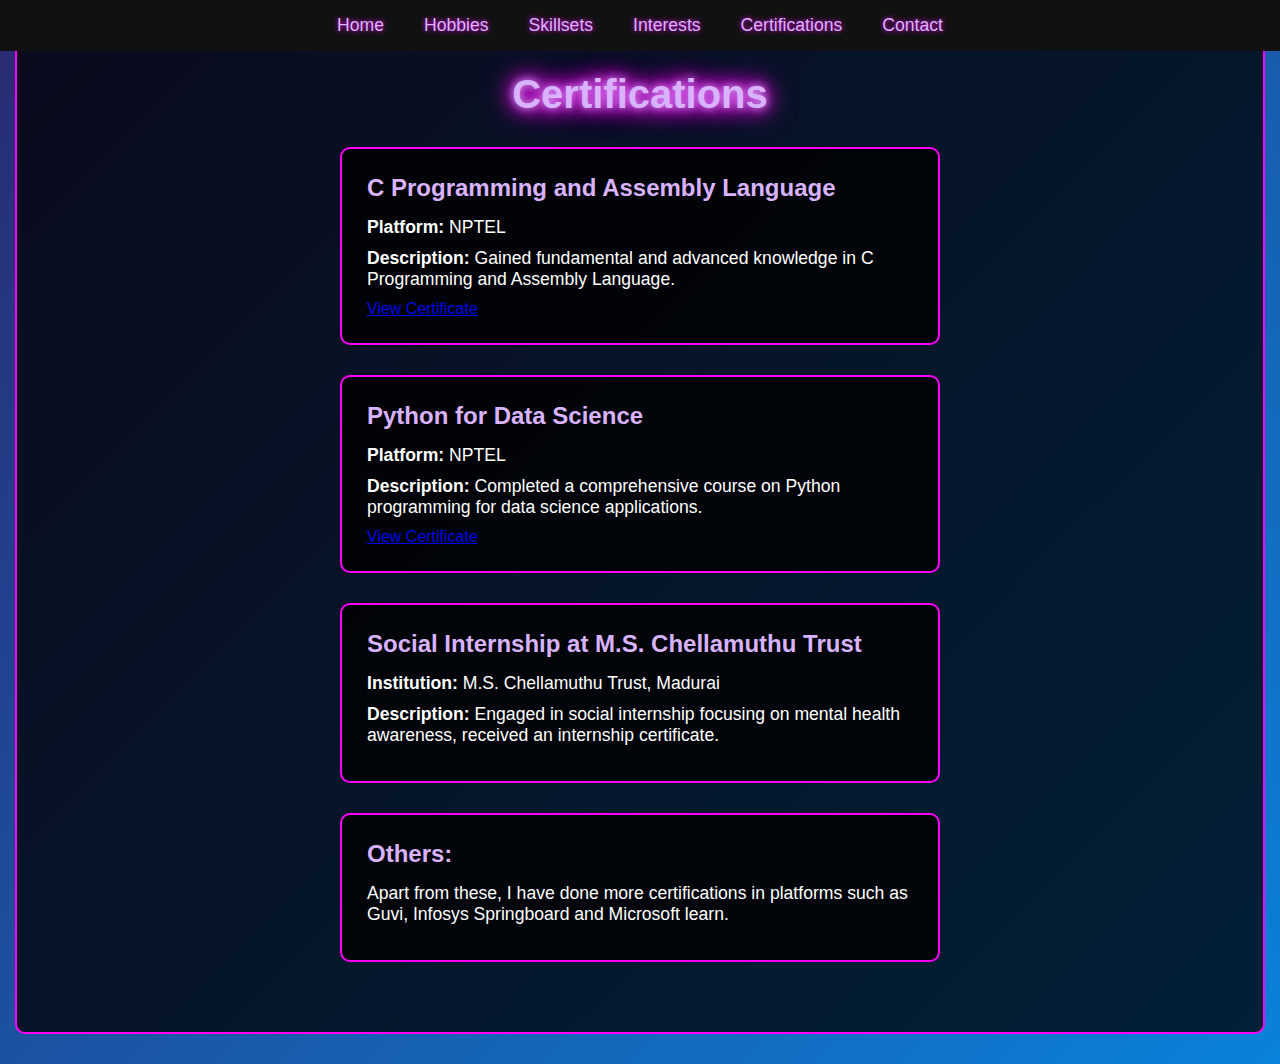
==== certifications.html @ f2aca9fd "Initial commit" ====
<!DOCTYPE html>
<html lang="en">
<head>
    <meta charset="UTF-8">
    <meta name="viewport" content="width=device-width, initial-scale=1.0">
    <title>Cyberpunk Portfolio - Certifications</title>
    <link rel="stylesheet" href="style.css">
</head>
<body>
    <header>
        <nav>
            <ul>
                <li><a href="index.html">Home</a></li>
                <li><a href="hobbies.html">Hobbies</a></li>
                <li><a href="skillsets.html">Skillsets</a></li>
                <li><a href="interests.html">Interests</a></li>
                <li><a href="certifications.html">Certifications</a></li>
                <li><a href="contact.html">Contact</a></li>
            </ul>
        </nav>
    </header>

    <main>
        <section class="certifications-section">
    <h1 class="neon-text">Certifications</h1>
    
    <div class="certification-card">
        <h2>C Programming and Assembly Language</h2>
        <p><strong>Platform:</strong> NPTEL</p>
        <p><strong>Description:</strong> Gained fundamental and advanced knowledge in C Programming and Assembly Language.</p>
        <a href="NPTEL 1.pdf" target="_blank" class="certificate-button">View Certificate</a>

    </div>

    <div class="certification-card">
        <h2>Python for Data Science</h2>
        <p><strong>Platform:</strong> NPTEL</p>
        <p><strong>Description:</strong> Completed a comprehensive course on Python programming for data science applications.</p>
        <a href="NPTEL 2.pdf" target="_blank" class="certificate-button">View Certificate</a>
    </div>

    <div class="certification-card">
        <h2>Social Internship at M.S. Chellamuthu Trust</h2>
        <p><strong>Institution:</strong> M.S. Chellamuthu Trust, Madurai</p>
        <p><strong>Description:</strong> Engaged in social internship focusing on mental health awareness, received an internship certificate.</p>
    </div>
    <div class="certification-card">
        <h2>Others:</h2>
        <p>Apart from these, I have done more certifications in platforms such as Guvi, Infosys Springboard and Microsoft learn.</p>
    </div>

</section>

  
    </main>

    <script src="script.js"></script>
</body>
</html>
---- style.css ----
/* Basic Reset */
* {
    margin: 0;
    padding: 0;
    box-sizing: border-box;
}

body {
    background: linear-gradient(135deg, #2a2a72, #009ffd, #6a0572, #ff005d);
    background-size: 400% 400%;
    animation: gradientMove 12s ease infinite;
    font-family: 'Orbitron', sans-serif;
    color: #fff;
    overflow-x: hidden;
}

/* Smooth Gradient Animation */
@keyframes gradientMove {
    0% { background-position: 0% 50%; }
    50% { background-position: 100% 50%; }
    100% { background-position: 0% 50%; }
}
/* Contact Section */
.contact-box {
    margin: 50px auto;
    padding: 40px;
    background-color: rgba(0, 0, 0, 0.8); /* Dark transparent background */
    border-radius: 15px;
    border: 2px solid #ff00ff; /* Cyberpunk border */
    max-width: 600px;
    text-align: center;
}

.contact-box h1 {
    margin-bottom: 20px;
}

.contact-details {
    display: flex;
    flex-direction: column;
    align-items: center;
}

.contact-details a {
    color: #d9b3ff;
    font-size: 1.5rem;
    margin: 10px 0;
    text-decoration: none;
    transition: transform 0.3s ease, color 0.3s ease;
}

.contact-details a:hover {
    color: #ff00ff;
    transform: scale(1.1);
}

/* Contact Icons */
.contact-details i {
    margin-right: 10px;
    color: #d9b3ff;
    font-size: 2rem;
    transition: transform 0.3s ease, color 0.3s ease;
}

.contact-details a:hover i {
    color: #ff00ff;
}


/* Neon Text Effect */
.neon-text {
    color: #d9b3ff;
    text-shadow: 0 0 8px #d9b3ff, 0 0 16px #ff00ff, 0 0 24px #ff00ff, 0 0 32px #ff00ff;
    font-size: 2.5rem;
    transition: transform 0.3s ease;
}

.neon-text:hover {
    transform: scale(1.15);
}

/* Glitch Effect */
.glitch {
    font-size: 4rem;
    position: relative;
    color: #fff;
    text-transform: uppercase;
    animation: glitch 1.2s infinite;
}

.glitch:before, .glitch:after {
    content: attr(data-text);
    position: absolute;
    top: 0;
    left: 0;
    width: 100%;
    height: 100%;
}

.glitch:before {
    left: -2px;
    text-shadow: -2px 0 #ff00ff;
    clip: rect(44px, 450px, 56px, 0);
    animation: glitch 1.8s infinite reverse;
}

.glitch:after {
    left: 2px;
    text-shadow: -2px 0 #00ffff;
    clip: rect(88px, 450px, 99px, 0);
    animation: glitch 1.8s infinite reverse;
}

/* Glitch Keyframes */
@keyframes glitch {
    0% { clip: rect(22px, 9999px, 44px, 0); transform: skew(0.3deg); }
    10% { clip: rect(10px, 9999px, 85px, 0); transform: skew(0.4deg); }
    20% { clip: rect(44px, 9999px, 65px, 0); transform: skew(0.3deg); }
    30% { clip: rect(25px, 9999px, 95px, 0); transform: skew(0.4deg); }
    40% { clip: rect(85px, 9999px, 55px, 0); transform: skew(0.3deg); }
    50% { clip: rect(55px, 9999px, 75px, 0); transform: skew(0.4deg); }
    100% { clip: rect(55px, 9999px, 85px, 0); transform: skew(0.3deg); }
}

/* Smooth Section Fade-in Animation */
@keyframes fadeInUp {
    from {
        opacity: 0;
        transform: translateY(50px);
    }
    to {
        opacity: 1;
        transform: translateY(0);
    }
}

/* Section Styling */
section {
    padding: 40px;
    text-align: center;
    border: 1px solid #444;
    margin: 30px 15px;
    border-radius: 10px;
    background-color: rgba(0, 0, 0, 0.75);
    border: 2px solid #ff00ff;
    animation: fadeInUp 1s ease-in-out;
}

/* Header Navigation */
header {
    position: fixed;
    top: 0;
    width: 100%;
    background-color: #111;
    padding: 15px 0;
    z-index: 1000;
}

nav ul {
    display: flex;
    justify-content: center;
    list-style: none;
}

nav ul li {
    margin: 0 20px;
}

nav ul li a {
    color: #d9b3ff;
    text-decoration: none;
    text-shadow: 0 0 5px #ff00ff;
    font-size: 1.1rem;
    transition: color 0.3s ease, transform 0.3s ease;
}

nav ul li a:hover {
    color: #ff00ff;
    transform: scale(1.2);
}

/* Intro Section */
.intro-section {
    display: flex;
    justify-content: center;
    align-items: center;
    height: 100vh;
    padding: 50px;
    text-align: center;
}

.intro-box {
    display: flex;
    justify-content: space-between;
    align-items: center;
    background-color: rgba(0, 0, 0, 0.75);
    padding: 40px;
    border-radius: 10px;
    border: 2px solid #ff00ff;
    max-width: 900px;
    width: 90%;
}

.intro-text h1 {
    font-size: 2.5rem;
    color: #d9b3ff;
}

.intro-text h2 {
    font-size: 1.5rem;
    color: #fff;
    margin-bottom: 20px;
}

.about-me {
    font-size: 1.2rem;
    color: #fff;
}

.intro-pic {
    flex-shrink: 0;
    width: 35%;
}

.intro-pic img {
    width: 100%;
    height: auto;
    border-radius: 10px;
    border: 2px solid #ff00ff;
}

.hobby-icons {
    display: flex;
    justify-content: center;
    flex-wrap: wrap; /* Wraps items to the next line if needed */
    margin: 20px 0; /* Space above and below the icons */
}

.hobby {
    display: flex;
    flex-direction: column;
    align-items: center;
    margin: 20px; /* Space between icons */
    text-align: center;
    transition: transform 0.3s ease; /* Smooth transition */
}

.hobby i {
    font-size: 4rem; /* Icon size */
    color: #d9b3ff; /* Icon color */
    transition: transform 0.3s ease, color 0.3s ease; /* Animation for hover */
}

.hobby:hover {
    transform: scale(1.1); /* Enlarge the icon and text */
}

.hobby:hover i {
    color: #ff00ff; /* Change color on hover */
    transform: translateY(-10px); /* Slightly move the icon upwards */
}

.hobby p {
    margin-top: 10px; /* Space between icon and text */
    color: #fff; /* Text color */
    font-size: 1.2rem; /* Text size */
    transition: transform 0.3s ease; /* Animation for hover */
}

.hobby:hover p {
    transform: translateY(-5px); /* Move text upwards on hover */
}


/* Skills Section */
.content-section {
    margin-top: 50px;
    padding: 30px;
    background-color: rgba(0, 0, 0, 0.8);
    border: 2px solid #ff00ff;
    border-radius: 10px;
    max-width: 800px;
    margin-left: auto;
    margin-right: auto;
    text-align: center;
}

.skills-list li {
    font-size: 1.5rem;
    margin: 15px 0;
    color: #d9b3ff;
    text-shadow: 0 0 10px #ff00ff;
    transition: transform 0.3s ease, color 0.3s ease;
}

.skills-list li:hover {
    color: #ff00ff;
    transform: scale(1.1);
}

/* Certifications Section */
.certification-card {
    background-color: rgba(0, 0, 0, 0.8);
    padding: 25px;
    margin: 30px auto;
    border-radius: 10px;
    border: 2px solid #ff00ff;
    max-width: 600px;
    color: #fff;
    text-align: left;
}

.certification-card h2 {
    color: #d9b3ff;
    margin-bottom: 15px;
}

.certification-card p {
    margin: 10px 0;
    font-size: 1.1rem;
}

/* Modal Box */
.modal {
    display: none;
    position: fixed;
    z-index: 1;
    left: 0;
    top: 0;
    width: 100%;
    height: 100%;
    background-color: rgba(0, 0, 0, 0.7);
    opacity: 0;
    transition: opacity 0.5s ease;
}

.modal.show {
    opacity: 1;
}

.modal-content {
    background-color: rgba(0, 0, 0, 0.9);
    margin: 15% auto;
    padding: 20px;
    border: 2px solid #ff00ff;
    width: 80%;
    max-width: 500px;
    border-radius: 10px;
    color: #d9b3ff;
    text-align: center;
}
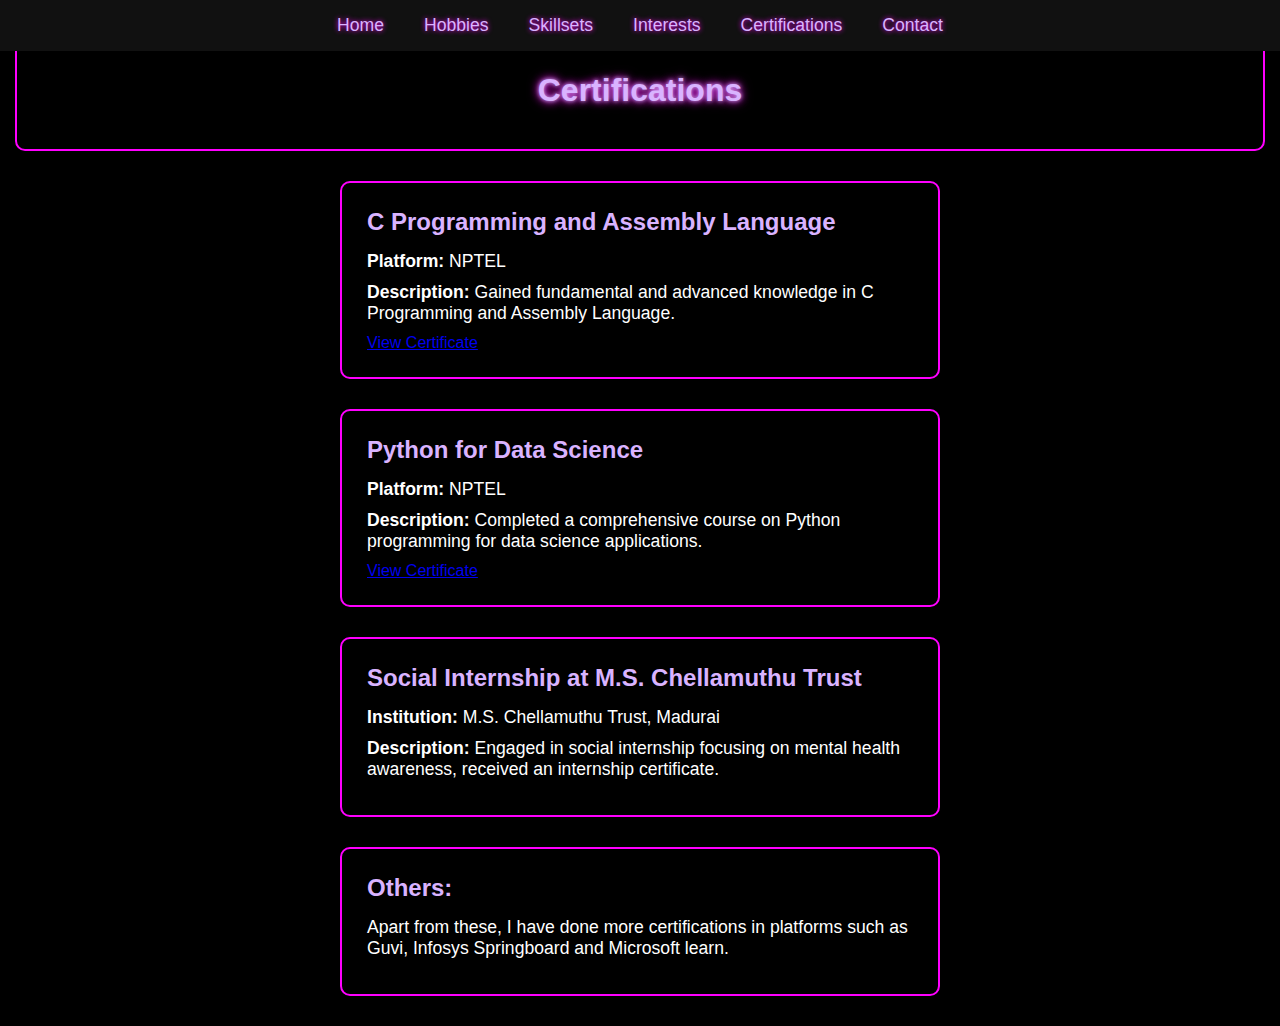
==== commit f0956992: "Update certifications.html" ====
--- a/certifications.html
+++ b/certifications.html
@@ -9,21 +9,30 @@
 <body>
     <header>
         <nav>
-            <ul>
-                <li><a href="index.html">Home</a></li>
-                <li><a href="hobbies.html">Hobbies</a></li>
-                <li><a href="skillsets.html">Skillsets</a></li>
-                <li><a href="interests.html">Interests</a></li>
-                <li><a href="certifications.html">Certifications</a></li>
-                <li><a href="contact.html">Contact</a></li>
-            </ul>
+            <div class="navbar">
+                <!-- Hamburger Icon for Mobile -->
+                <div class="toggle-button" id="toggle-button">
+                    <span class="bar"></span>
+                    <span class="bar"></span>
+                    <span class="bar"></span>
+                </div>
+                <!-- Navigation Links -->
+                <ul id="side-menu" class="side-menu">
+                    <li><a href="index.html">Home</a></li>
+                    <li><a href="hobbies.html">Hobbies</a></li>
+                    <li><a href="skillsets.html">Skillsets</a></li>
+                    <li><a href="interests.html">Interests</a></li>
+                    <li><a href="certifications.html">Certifications</a></li>
+                    <li><a href="contact.html">Contact</a></li>
+                </ul>
+            </div>
         </nav>
     </header>
 
     <main>
-        <section class="certifications-section">
-    <h1 class="neon-text">Certifications</h1>
-    
+        <section>
+            <h1 class="neon-text">Certifications</h1>
+</section>
     <div class="certification-card">
         <h2>C Programming and Assembly Language</h2>
         <p><strong>Platform:</strong> NPTEL</p>
--- a/style.css
+++ b/style.css
@@ -6,12 +6,11 @@
 }
 
 body {
-    background: linear-gradient(135deg, #2a2a72, #009ffd, #6a0572, #ff005d);
-    background-size: 400% 400%;
-    animation: gradientMove 12s ease infinite;
-    font-family: 'Orbitron', sans-serif;
+    background:black;
+   font-family: 'Orbitron', sans-serif;
     color: #fff;
-    overflow-x: hidden;
+    min-height: 100vh;
+    margin: 0;
 }
 
 /* Smooth Gradient Animation */
@@ -70,57 +69,17 @@
 /* Neon Text Effect */
 .neon-text {
     color: #d9b3ff;
-    text-shadow: 0 0 8px #d9b3ff, 0 0 16px #ff00ff, 0 0 24px #ff00ff, 0 0 32px #ff00ff;
-    font-size: 2.5rem;
-    transition: transform 0.3s ease;
+    text-shadow: 0 0 4px #d9b3ff, 0 0 8px #cc00cc, 0 0 12px #990099;
+    font-size: 2rem;
+    font-weight: 600; /* Add weight for a more professional look */
+    transition: transform 0.2s ease-in-out, text-shadow 0.2s ease-in-out;
 }
 
 .neon-text:hover {
-    transform: scale(1.15);
-}
-
-/* Glitch Effect */
-.glitch {
-    font-size: 4rem;
-    position: relative;
-    color: #fff;
-    text-transform: uppercase;
-    animation: glitch 1.2s infinite;
-}
-
-.glitch:before, .glitch:after {
-    content: attr(data-text);
-    position: absolute;
-    top: 0;
-    left: 0;
-    width: 100%;
-    height: 100%;
-}
-
-.glitch:before {
-    left: -2px;
-    text-shadow: -2px 0 #ff00ff;
-    clip: rect(44px, 450px, 56px, 0);
-    animation: glitch 1.8s infinite reverse;
-}
-
-.glitch:after {
-    left: 2px;
-    text-shadow: -2px 0 #00ffff;
-    clip: rect(88px, 450px, 99px, 0);
-    animation: glitch 1.8s infinite reverse;
-}
-
-/* Glitch Keyframes */
-@keyframes glitch {
-    0% { clip: rect(22px, 9999px, 44px, 0); transform: skew(0.3deg); }
-    10% { clip: rect(10px, 9999px, 85px, 0); transform: skew(0.4deg); }
-    20% { clip: rect(44px, 9999px, 65px, 0); transform: skew(0.3deg); }
-    30% { clip: rect(25px, 9999px, 95px, 0); transform: skew(0.4deg); }
-    40% { clip: rect(85px, 9999px, 55px, 0); transform: skew(0.3deg); }
-    50% { clip: rect(55px, 9999px, 75px, 0); transform: skew(0.4deg); }
-    100% { clip: rect(55px, 9999px, 85px, 0); transform: skew(0.3deg); }
-}
+    transform: scale(1.05); /* Subtle scaling on hover for a sleek effect */
+    text-shadow: 0 0 6px #d9b3ff, 0 0 12px #ff00ff, 0 0 18px #ff00ff;
+}
+
 
 /* Smooth Section Fade-in Animation */
 @keyframes fadeInUp {
@@ -196,7 +155,7 @@
     background-color: rgba(0, 0, 0, 0.75);
     padding: 40px;
     border-radius: 10px;
-    border: 2px solid #ff00ff;
+    border: 2px solid #fdfdfd;
     max-width: 900px;
     width: 90%;
 }
@@ -226,7 +185,7 @@
     width: 100%;
     height: auto;
     border-radius: 10px;
-    border: 2px solid #ff00ff;
+    border: 2px solid #ffffff;
 }
 
 .hobby-icons {
@@ -286,15 +245,16 @@
 }
 
 .skills-list li {
+    text-align: center;
     font-size: 1.5rem;
     margin: 15px 0;
-    color: #d9b3ff;
-    text-shadow: 0 0 10px #ff00ff;
+    color: #fff9f9;
+    text-shadow: 0 0 10px #fffeff;
     transition: transform 0.3s ease, color 0.3s ease;
 }
 
 .skills-list li:hover {
-    color: #ff00ff;
+    color: #ffffff;
     transform: scale(1.1);
 }
 
@@ -349,3 +309,128 @@
     color: #d9b3ff;
     text-align: center;
 }
+/* Mobile-specific styles */
+@media (max-width: 720px) {
+    .content-section {
+        flex-direction: column;
+        margin-top: 50px;
+        padding: 0px;
+        background-color: rgba(0, 0, 0, 0.8);
+        border: 2px solid #ff00ff;
+        border-radius: 10px;
+        max-width: 800px;
+        margin-left: auto;
+        margin-right: auto;
+        text-align: justify;
+    }
+    
+    .intro-box {
+        flex-direction: column; /* Stack content vertically */
+        padding: 0px; /* Adjust padding */
+        border-radius: 0px;
+        max-width: 900px;
+        width: 100%;
+    }
+
+    .intro-pic {
+        width: 70%; /* Full width for image */
+        margin-bottom: 0px; /* Space below image */
+    }
+
+    .intro-text h1 {
+        font-size: 1.rem; /* Adjust font size for smaller screens */
+    }
+
+    .intro-text h2 {
+        font-size: 1.3rem; /* Adjust subtitle size */
+    }
+    .intro-text p {
+        font-size: 1.1rem; /* Adjust subtitle size */
+    }
+
+
+    .about-me {
+        font-size: 1rem; /* Adjust body text size */
+    }
+
+    /* Adjust navigation for mobile */
+    nav ul {
+        flex-direction: column;
+    }
+
+    nav ul li {
+        margin: 10px 0;
+    }
+
+    /* Modal adjustments */
+    .modal-content {
+        width: 90%; /* Increase width for small screens */
+    }
+
+    /* Other sections can be adjusted similarly */
+    /* Side Menu Styles */
+.side-menu {
+    display: none; /* Hidden by default */
+    position: fixed; /* Fix to the side of the screen */
+    top: 0; /* Align to the top */
+    left: 0; /* Align to the left */
+    width: 250px; /* Width of the menu */
+    height: 100%; /* Full height */
+    background-color: rgb(0, 0, 0); /* Dark background */
+    border-right: 2px solid #ff00ff; /* Border on the right */
+    z-index: 1001; /* Above other content */
+    padding: 20px; /* Padding inside the menu */
+    box-shadow: 2px 0 5px rgba(0, 0, 0, 0.5); /* Subtle shadow */
+}
+
+/* Show side menu when active */
+.side-menu.active {
+    display: block; /* Show the menu */
+}
+
+/* Side Menu Links */
+.side-menu li {
+    margin: 15px 0; /* Space between links */
+}
+
+.side-menu a {
+    color: #d9b3ff; /* Link color */
+    font-size: 1.2rem; /* Font size */
+    text-decoration: none; /* No underline */
+    transition: color 0.3s ease; /* Smooth color change */
+}
+
+.side-menu a:hover {
+    color: #ff00ff; /* Color on hover */
+}
+
+/* Hamburger Menu */
+.toggle-button {
+    cursor: pointer; /* Pointer cursor on hover */
+    display: flex;
+    flex-direction: column; /* Stack bars vertically */
+    justify-content: center;
+    align-items: center;
+}
+
+.bar {
+    width: 25px; /* Width of the bars */
+    height: 3px; /* Height of the bars */
+    background-color: #d9b3ff; /* Color of the bars */
+    margin: 4px; /* Space between bars */
+    transition: all 0.3s ease; /* Smooth transition */
+}
+
+/* Toggle button active state (when clicked) */
+.toggle-button.active .bar:nth-child(1) {
+    transform: rotate(45deg) translate(5px, 5px); /* Transform the first bar */
+}
+
+.toggle-button.active .bar:nth-child(2) {
+    opacity: 0; /* Hide the middle bar */
+}
+
+.toggle-button.active .bar:nth-child(3) {
+    transform: rotate(-45deg) translate(5px, -5px); /* Transform the last bar */
+}
+}
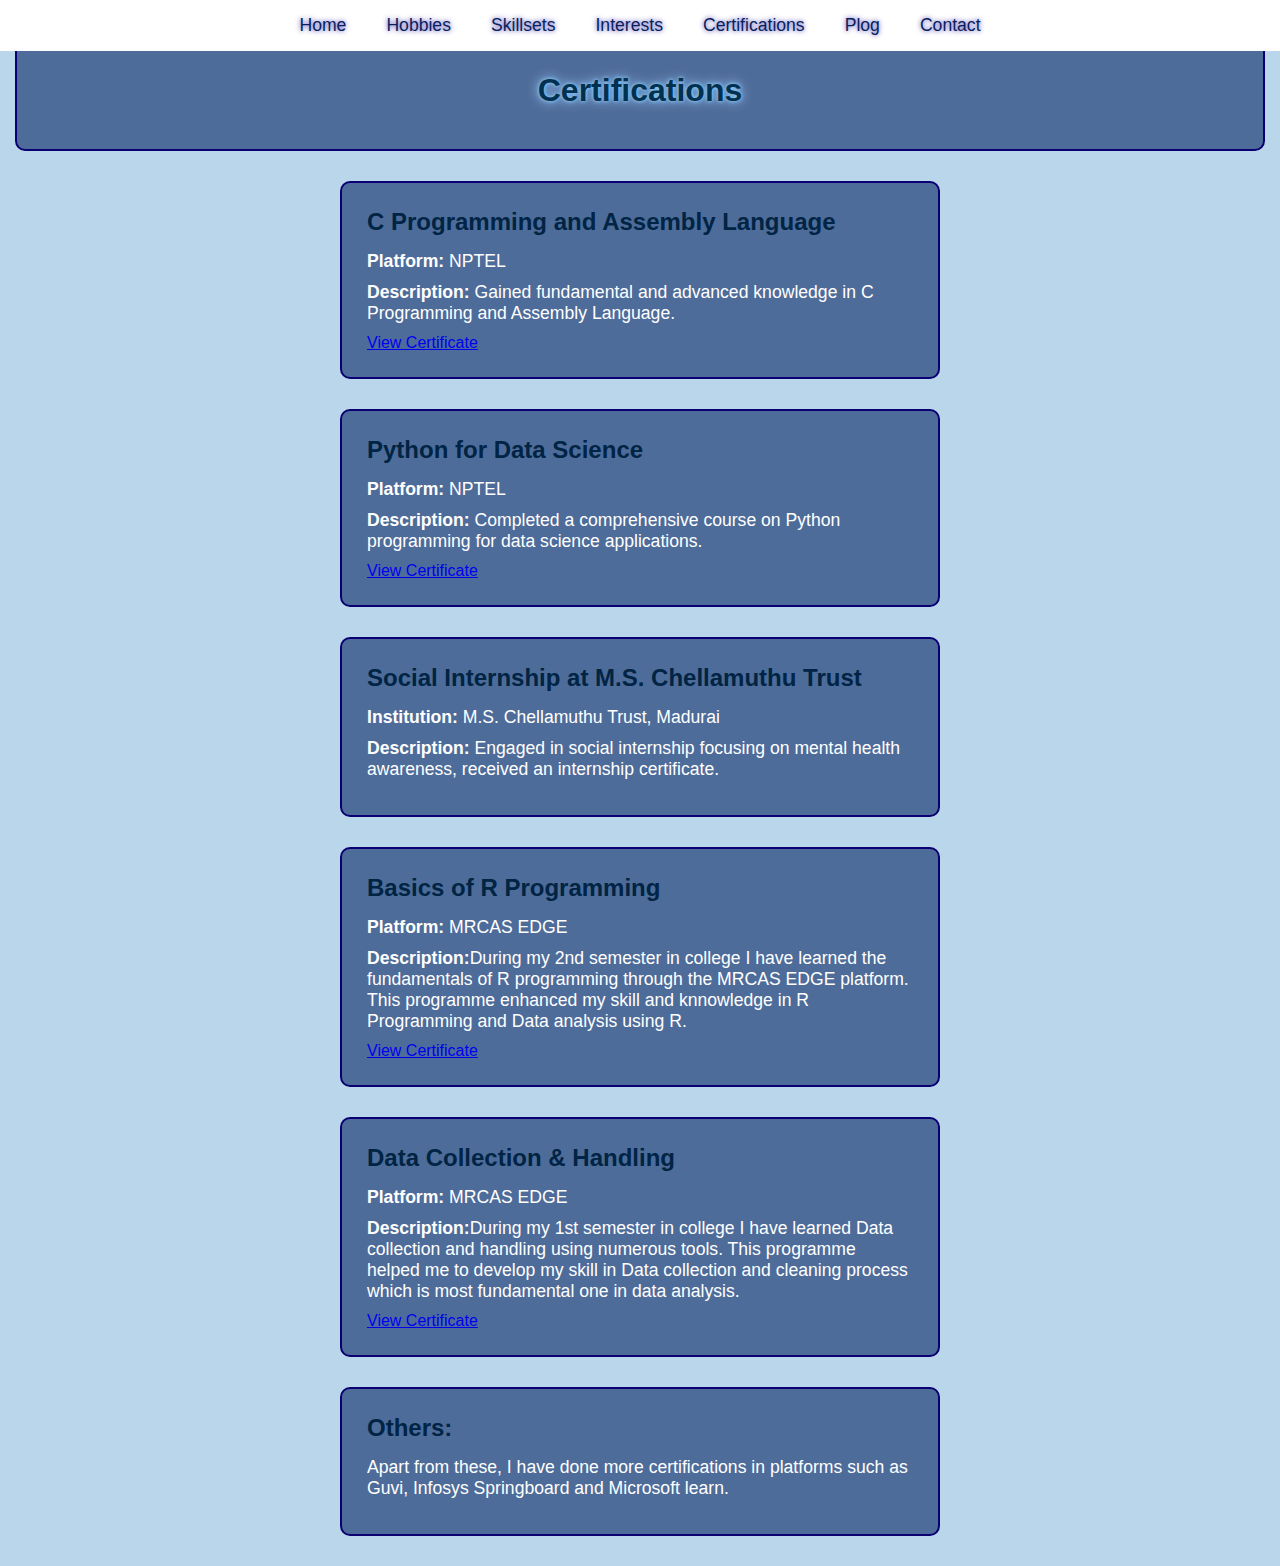
==== commit 6664fd5d: "Update certifications.html" ====
--- a/certifications.html
+++ b/certifications.html
@@ -15,6 +15,7 @@
                     <span class="bar"></span>
                     <span class="bar"></span>
                     <span class="bar"></span>
+               
                 </div>
                 <!-- Navigation Links -->
                 <ul id="side-menu" class="side-menu">
@@ -23,12 +24,12 @@
                     <li><a href="skillsets.html">Skillsets</a></li>
                     <li><a href="interests.html">Interests</a></li>
                     <li><a href="certifications.html">Certifications</a></li>
+                    <li><a href="plog.html">Plog</a></li>
                     <li><a href="contact.html">Contact</a></li>
                 </ul>
             </div>
         </nav>
     </header>
-
     <main>
         <section>
             <h1 class="neon-text">Certifications</h1>
@@ -54,6 +55,18 @@
         <p><strong>Description:</strong> Engaged in social internship focusing on mental health awareness, received an internship certificate.</p>
     </div>
     <div class="certification-card">
+        <h2>Basics of R Programming</h2>
+        <p><strong>Platform:</strong> MRCAS EDGE</p>
+        <p><strong>Description:</strong>During my 2nd semester in college I have learned the fundamentals of R programming through the MRCAS EDGE platform. This programme enhanced my skill and knnowledge in R Programming and Data analysis using R.</p>
+        <a href="https://drive.google.com/file/d/1y0FSGk9HaHMmrYyw46AAZvUg8y4fos4H/view?usp=drive_link" target="_blank" class="certificate-button">View Certificate</a>
+    </div>
+    <div class="certification-card">
+        <h2>Data Collection & Handling</h2>
+        <p><strong>Platform:</strong> MRCAS EDGE</p>
+        <p><strong>Description:</strong>During my 1st semester in college I have learned Data collection and handling using numerous tools. This programme helped me to develop my skill in Data collection and cleaning process which is most fundamental one in data analysis.</p>
+        <a href="https://drive.google.com/file/d/1y1uHXw2AeqyoSzMNmY33UeCtEpVuYcky/view?usp=drive_link" target="_blank" class="certificate-button">View Certificate</a>
+    </div>
+    <div class="certification-card">
         <h2>Others:</h2>
         <p>Apart from these, I have done more certifications in platforms such as Guvi, Infosys Springboard and Microsoft learn.</p>
     </div>
--- a/style.css
+++ b/style.css
@@ -6,26 +6,21 @@
 }
 
 body {
-    background:black;
+    background:#BAD6EB;
    font-family: 'Orbitron', sans-serif;
     color: #fff;
     min-height: 100vh;
     margin: 0;
 }
 
-/* Smooth Gradient Animation */
-@keyframes gradientMove {
-    0% { background-position: 0% 50%; }
-    50% { background-position: 100% 50%; }
-    100% { background-position: 0% 50%; }
-}
+
 /* Contact Section */
 .contact-box {
     margin: 50px auto;
     padding: 40px;
     background-color: rgba(0, 0, 0, 0.8); /* Dark transparent background */
     border-radius: 15px;
-    border: 2px solid #ff00ff; /* Cyberpunk border */
+    border: 2px solid #1500ff; /* Cyberpunk border */
     max-width: 600px;
     text-align: center;
 }
@@ -41,7 +36,7 @@
 }
 
 .contact-details a {
-    color: #d9b3ff;
+    color: #ffffff;
     font-size: 1.5rem;
     margin: 10px 0;
     text-decoration: none;
@@ -49,27 +44,28 @@
 }
 
 .contact-details a:hover {
-    color: #ff00ff;
+    color: #00184c;
     transform: scale(1.1);
 }
 
 /* Contact Icons */
 .contact-details i {
     margin-right: 10px;
-    color: #d9b3ff;
+    color: #00184c;
     font-size: 2rem;
     transition: transform 0.3s ease, color 0.3s ease;
 }
 
 .contact-details a:hover i {
     color: #ff00ff;
+    transform: scale(1.1);
 }
 
 
 /* Neon Text Effect */
 .neon-text {
-    color: #d9b3ff;
-    text-shadow: 0 0 4px #d9b3ff, 0 0 8px #cc00cc, 0 0 12px #990099;
+    color: #003151;
+    text-shadow: 0 0 4px #b3e6ff, 0 0 8px #005fcc, 0 0 12px #fffefe;
     font-size: 2rem;
     font-weight: 600; /* Add weight for a more professional look */
     transition: transform 0.2s ease-in-out, text-shadow 0.2s ease-in-out;
@@ -77,7 +73,7 @@
 
 .neon-text:hover {
     transform: scale(1.05); /* Subtle scaling on hover for a sleek effect */
-    text-shadow: 0 0 6px #d9b3ff, 0 0 12px #ff00ff, 0 0 18px #ff00ff;
+    text-shadow: 0 0 6px #7a7cd5, 0 0 12px #013bcd, 0 0 18px #000000;
 }
 
 
@@ -100,8 +96,8 @@
     border: 1px solid #444;
     margin: 30px 15px;
     border-radius: 10px;
-    background-color: rgba(0, 0, 0, 0.75);
-    border: 2px solid #ff00ff;
+    background-color: #4e6c9a;
+    border: 2px solid #0a0073;
     animation: fadeInUp 1s ease-in-out;
 }
 
@@ -110,7 +106,7 @@
     position: fixed;
     top: 0;
     width: 100%;
-    background-color: #111;
+    background-color: #ffffff;
     padding: 15px 0;
     z-index: 1000;
 }
@@ -126,15 +122,15 @@
 }
 
 nav ul li a {
-    color: #d9b3ff;
+    color: #081F5C;
     text-decoration: none;
-    text-shadow: 0 0 5px #ff00ff;
+    text-shadow: 0 0 5px #14019ecc;
     font-size: 1.1rem;
     transition: color 0.3s ease, transform 0.3s ease;
 }
 
 nav ul li a:hover {
-    color: #ff00ff;
+    color: #00098985;
     transform: scale(1.2);
 }
 
@@ -152,7 +148,7 @@
     display: flex;
     justify-content: space-between;
     align-items: center;
-    background-color: rgba(0, 0, 0, 0.75);
+    background-color: rgba(255, 253, 253, 0.947);
     padding: 40px;
     border-radius: 10px;
     border: 2px solid #fdfdfd;
@@ -162,18 +158,18 @@
 
 .intro-text h1 {
     font-size: 2.5rem;
-    color: #d9b3ff;
+    color: #130052;
 }
 
 .intro-text h2 {
     font-size: 1.5rem;
-    color: #fff;
+    color: #030044;
     margin-bottom: 20px;
 }
 
 .about-me {
     font-size: 1.2rem;
-    color: #fff;
+    color: #060202;
 }
 
 .intro-pic {
@@ -206,7 +202,7 @@
 
 .hobby i {
     font-size: 4rem; /* Icon size */
-    color: #d9b3ff; /* Icon color */
+    color: #081F5C; /* Icon color */
     transition: transform 0.3s ease, color 0.3s ease; /* Animation for hover */
 }
 
@@ -215,7 +211,7 @@
 }
 
 .hobby:hover i {
-    color: #ff00ff; /* Change color on hover */
+    color: #c7e8fa; /* Change color on hover */
     transform: translateY(-10px); /* Slightly move the icon upwards */
 }
 
@@ -235,8 +231,8 @@
 .content-section {
     margin-top: 50px;
     padding: 30px;
-    background-color: rgba(0, 0, 0, 0.8);
-    border: 2px solid #ff00ff;
+    background-color: #4e6c9a;
+    border: 2px solid #0a0073;
     border-radius: 10px;
     max-width: 800px;
     margin-left: auto;
@@ -248,7 +244,7 @@
     text-align: center;
     font-size: 1.5rem;
     margin: 15px 0;
-    color: #fff9f9;
+    color: #ffffff;
     text-shadow: 0 0 10px #fffeff;
     transition: transform 0.3s ease, color 0.3s ease;
 }
@@ -260,18 +256,19 @@
 
 /* Certifications Section */
 .certification-card {
-    background-color: rgba(0, 0, 0, 0.8);
+    background-color: #4e6c9a;
     padding: 25px;
     margin: 30px auto;
     border-radius: 10px;
-    border: 2px solid #ff00ff;
+    border: 2px solid #0a0073;
     max-width: 600px;
+    width: 100%;
     color: #fff;
     text-align: left;
 }
 
 .certification-card h2 {
-    color: #d9b3ff;
+    color: #002444;
     margin-bottom: 15px;
 }
 
@@ -310,13 +307,13 @@
     text-align: center;
 }
 /* Mobile-specific styles */
-@media (max-width: 720px) {
+@media (max-width: 770px) {
     .content-section {
         flex-direction: column;
         margin-top: 50px;
         padding: 0px;
-        background-color: rgba(0, 0, 0, 0.8);
-        border: 2px solid #ff00ff;
+        background-color: #4e6c9a;
+        border: 2px solid #0a0073;
         border-radius: 10px;
         max-width: 800px;
         margin-left: auto;
@@ -376,11 +373,11 @@
     left: 0; /* Align to the left */
     width: 250px; /* Width of the menu */
     height: 100%; /* Full height */
-    background-color: rgb(0, 0, 0); /* Dark background */
-    border-right: 2px solid #ff00ff; /* Border on the right */
+    background-color: rgb(255, 255, 255); /* Dark background */
+    border-right: 2px solid  #081F5C;; /* Border on the right */
     z-index: 1001; /* Above other content */
     padding: 20px; /* Padding inside the menu */
-    box-shadow: 2px 0 5px rgba(0, 0, 0, 0.5); /* Subtle shadow */
+    box-shadow: 2px 0 5px rgb(255, 255, 255); /* Subtle shadow */
 }
 
 /* Show side menu when active */
@@ -394,14 +391,14 @@
 }
 
 .side-menu a {
-    color: #d9b3ff; /* Link color */
+    color: #081F5C; /* Link color */
     font-size: 1.2rem; /* Font size */
     text-decoration: none; /* No underline */
     transition: color 0.3s ease; /* Smooth color change */
 }
 
 .side-menu a:hover {
-    color: #ff00ff; /* Color on hover */
+    color: #221c9b; /* Color on hover */
 }
 
 /* Hamburger Menu */
@@ -434,3 +431,56 @@
     transform: rotate(-45deg) translate(5px, -5px); /* Transform the last bar */
 }
 }
+.achievement-list {
+    margin-top: 20px;
+}
+
+.achievement {
+    border-bottom: 1px solid #08f7fe;
+    padding: 10px 0;
+}
+
+.achievement-title {
+    font-size: 1.5em;
+    color: #a59e13;
+}
+
+.achievement-date {
+    font-size: 0.9em;
+    color: #08f7fe;
+}
+
+.achievement-description {
+    font-size: 1em;
+    color: #ffffff;
+    line-height: 1.4;
+}
+.container {
+    width: 100%;
+    max-width: 800px;
+    text-align: center;
+    background: rgba(22, 19, 32, 0.9);
+    padding: 20px;
+    border: 2px solid #08f7fe;
+    box-shadow: 0 0 20px #00ffcb;
+    border-radius: 10px;
+}
+.image-container {
+    display: flex;
+    gap: 10px; /* Space between images */
+    justify-content: center;
+    margin-top: 15px;
+}
+
+.image-container img {
+    width: 45%; /* Adjust width as needed */
+    height: auto;
+    border-radius: 5px;
+    box-shadow: 0 0 10px #08f7fe;
+}
+.highlight {
+    color: #d9ff00;       /* Bright, contrasting color */
+    font-weight: bold;    /* Makes the text bold */
+    text-shadow: 0 0 5px #d6d64b, 0 0 10px #d6d64b; /* Cyberpunk glow effect */
+    font-style: italic;   /* Optional: adds emphasis */
+}
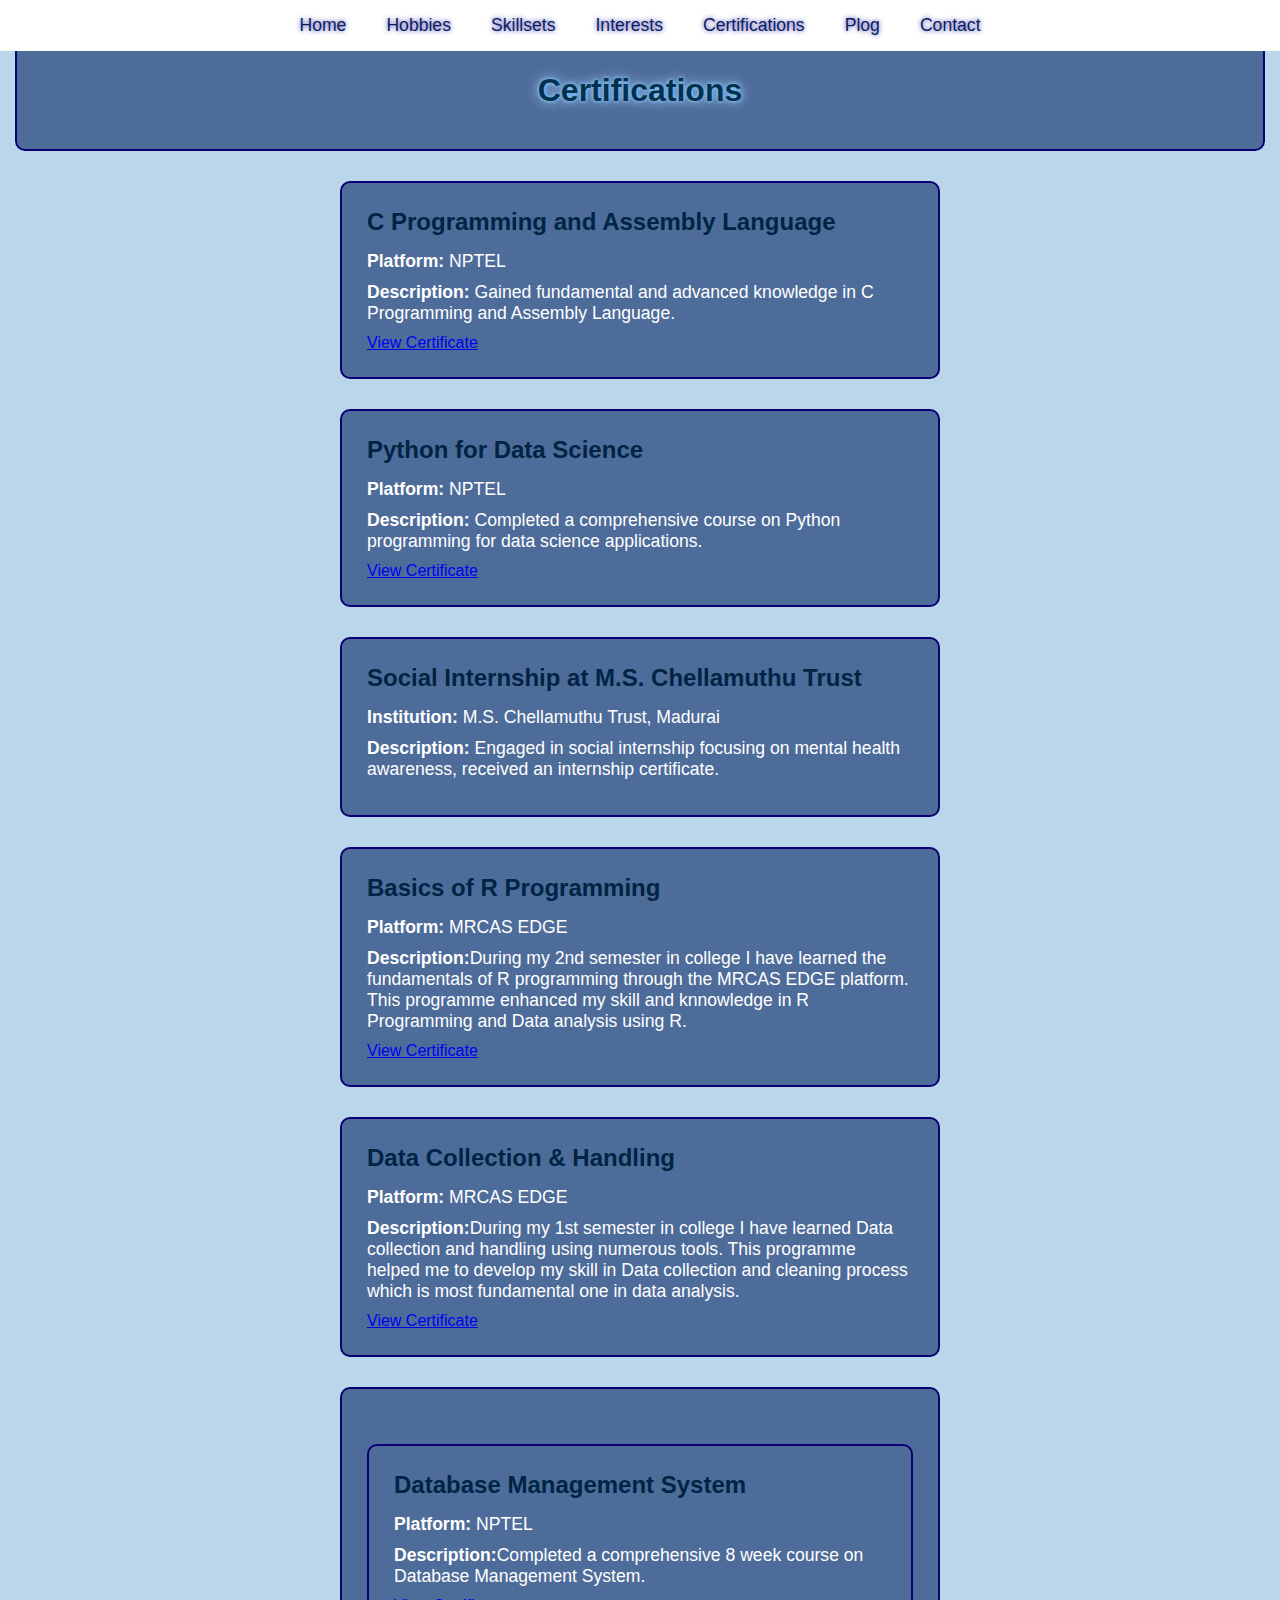
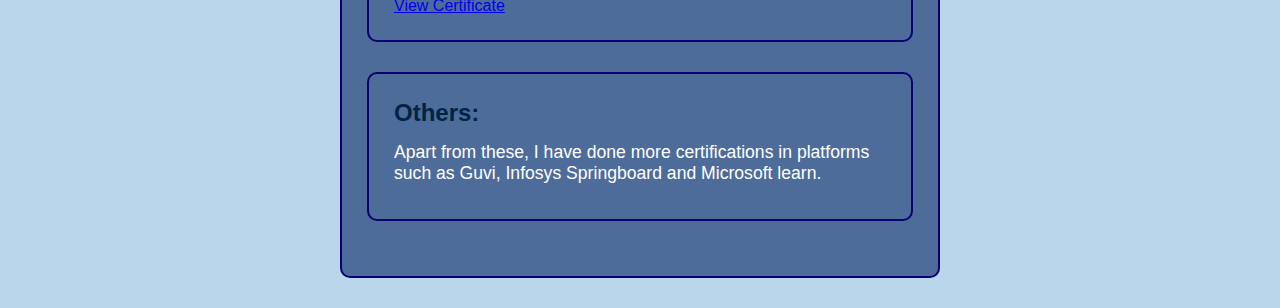
==== commit 355c53c9: "Update certifications.html" ====
--- a/certifications.html
+++ b/certifications.html
@@ -67,6 +67,13 @@
         <a href="https://drive.google.com/file/d/1y1uHXw2AeqyoSzMNmY33UeCtEpVuYcky/view?usp=drive_link" target="_blank" class="certificate-button">View Certificate</a>
     </div>
     <div class="certification-card">
+     <div class="certification-card">
+        <h2>Database Management System</h2>
+        <p><strong>Platform:</strong> NPTEL</p>
+        <p><strong>Description:</strong>Completed a comprehensive 8 week course on Database Management System.</p>
+        <a href="https://drive.google.com/file/d/1IfQSvEcraA51lV3F7KQkdCLwyB7vNfiK/view?usp=drive_link" target="_blank" class="certificate-button">View Certificate</a>
+    </div>
+    <div class="certification-card">
         <h2>Others:</h2>
         <p>Apart from these, I have done more certifications in platforms such as Guvi, Infosys Springboard and Microsoft learn.</p>
     </div>
--- a/style.css
+++ b/style.css
@@ -413,7 +413,7 @@
 .bar {
     width: 25px; /* Width of the bars */
     height: 3px; /* Height of the bars */
-    background-color: #d9b3ff; /* Color of the bars */
+    background-color:#220242; /* Color of the bars */
     margin: 4px; /* Space between bars */
     transition: all 0.3s ease; /* Smooth transition */
 }
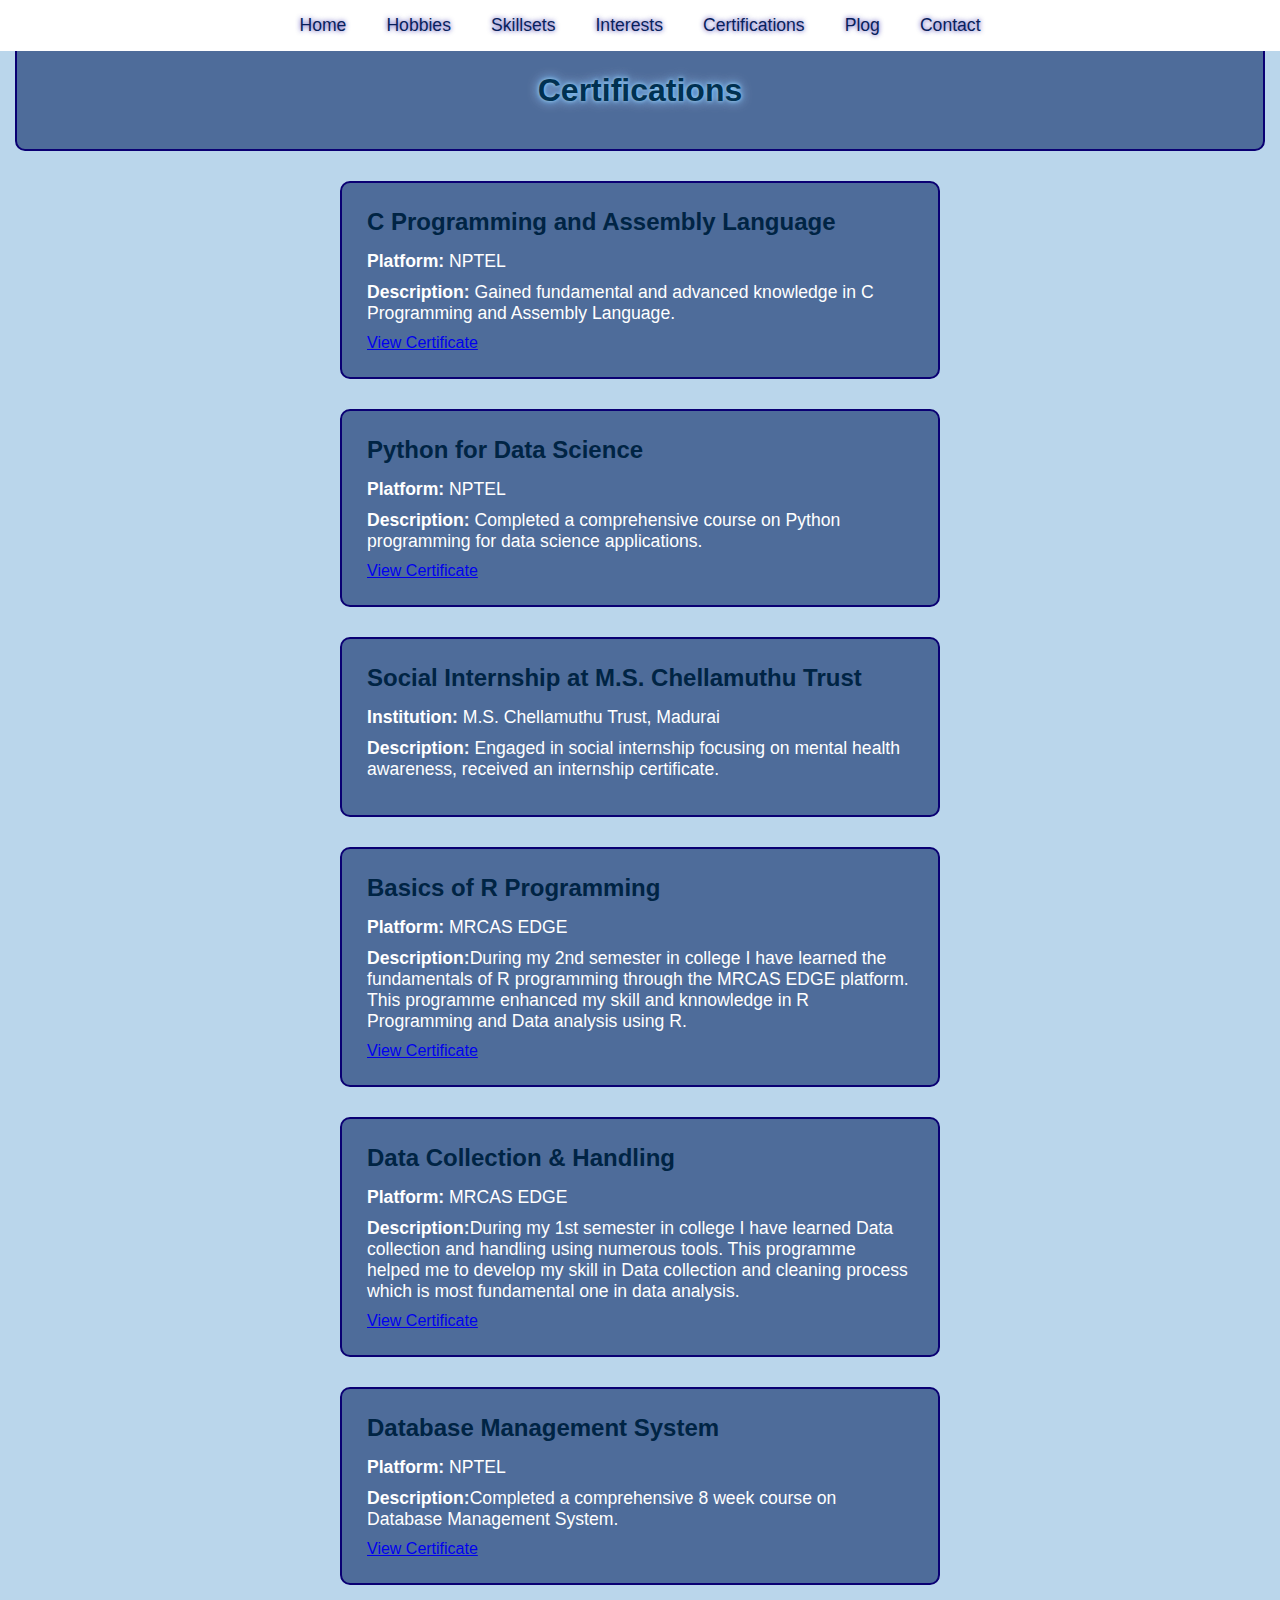
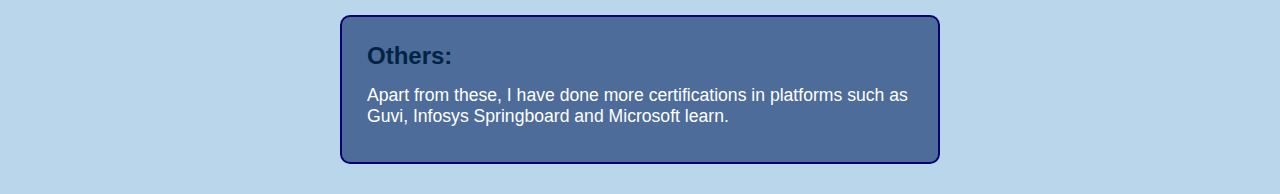
==== commit f90977bc: "Update certifications.html" ====
--- a/certifications.html
+++ b/certifications.html
@@ -67,7 +67,6 @@
         <a href="https://drive.google.com/file/d/1y1uHXw2AeqyoSzMNmY33UeCtEpVuYcky/view?usp=drive_link" target="_blank" class="certificate-button">View Certificate</a>
     </div>
     <div class="certification-card">
-     <div class="certification-card">
         <h2>Database Management System</h2>
         <p><strong>Platform:</strong> NPTEL</p>
         <p><strong>Description:</strong>Completed a comprehensive 8 week course on Database Management System.</p>
